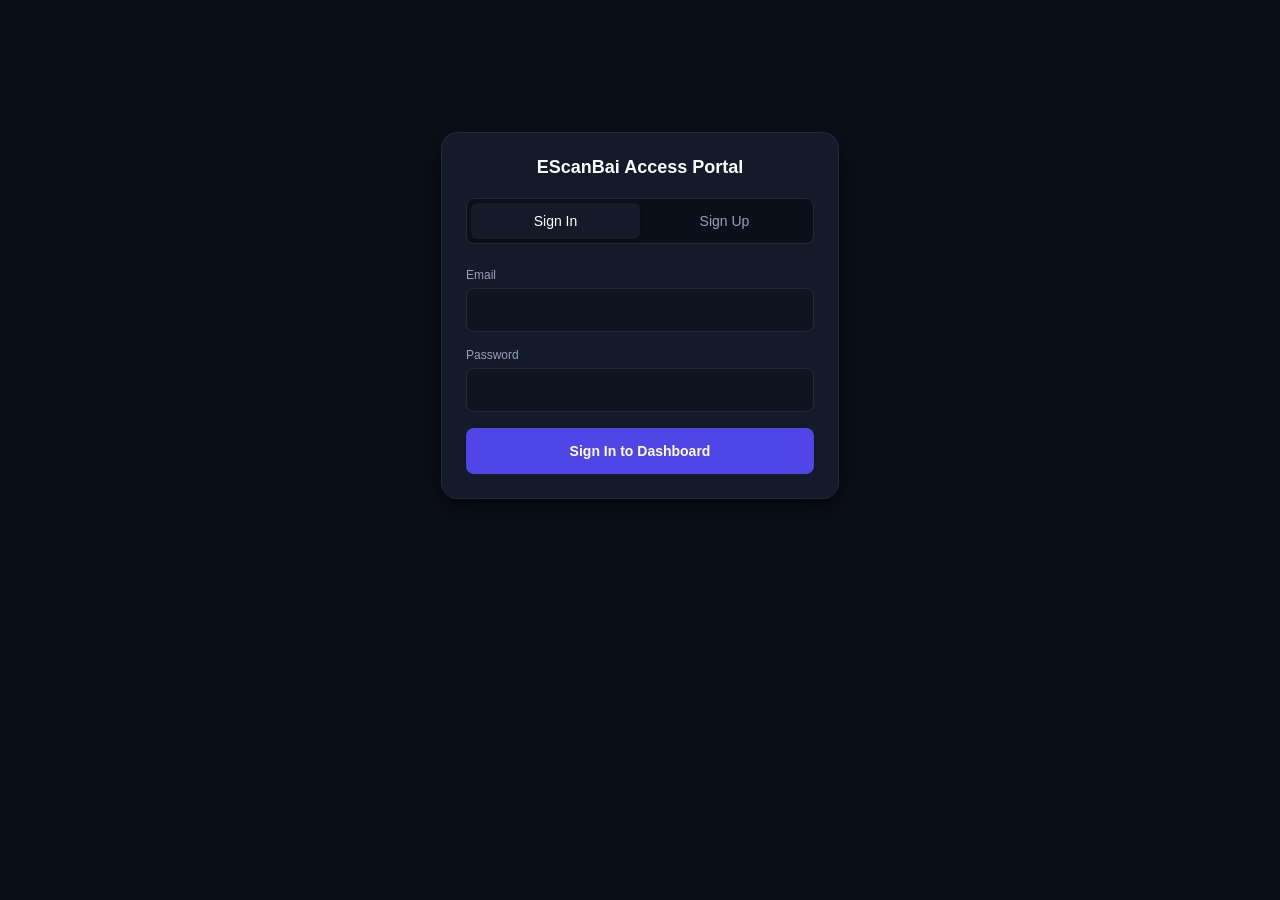
==== index.html @ c9ac32af "Add initial HTML structure for EScanBai" ====
<!DOCTYPE html>
<html lang="en">
<head>
    <meta charset="UTF-8">
    <meta name="viewport" content="width=device-width, initial-scale=1.0">
    <title>EScanBai</title>
    <meta http-equiv="refresh" content="0; url=login.html">
    <link rel="stylesheet" href="style.css">
</head>
<body data-page="index">
<div class="mobile-frame">
    <div class="card card-login card-center">
        <div class="card-header"><h2>EScanBai</h2></div>
        <a href="login.html" class="btn btn-primary">Continue to Login</a>
    </div>
</div>
<script src="app.js"></script>
</body>
</html>
---- style.css ----
:root {
    --bg-dark: #0B0F19;
    --card-bg: #151A28;
    --primary-accent: #4F46E5;
    --primary-hover: #4338CA;
    --text-main: #F8FAFC;
    --text-muted: #94A3B8;
    --border-color: #1E293B;
    --success-green: #10B981;
    --success-hover: #059669;
    --danger-red: #F87171;
}
* { box-sizing: border-box; margin: 0; padding: 0; font-family: -apple-system, BlinkMacSystemFont, "Segoe UI", Roboto, Helvetica, Arial, sans-serif; }
[hidden] { display: none !important; }
html { -webkit-text-size-adjust: 100%; scroll-behavior: smooth; scroll-padding-top: 80px; }
body { background-color: var(--bg-dark); color: var(--text-main); display: flex; justify-content: center; align-items: flex-start; min-height: 100vh; min-height: 100dvh; }
.mobile-frame { width: 100%; max-width: 430px; min-height: 100vh; min-height: 100dvh; padding: 24px 16px; display: flex; flex-direction: column; gap: 16px; }
.view { display: flex; flex-direction: column; gap: 16px; }

.card { background-color: var(--card-bg); border: 1px solid var(--border-color); border-radius: 16px; padding: 24px; box-shadow: 0 8px 24px rgba(0,0,0,0.6); }
.card-login { margin-top: 12vh; }
.card-center { text-align: center; }
.card-header { margin-bottom: 20px; }
.card-header h2 { font-size: 18px; font-weight: 600; text-align: center; margin-bottom: 6px; }
.card-header p { font-size: 13px; color: var(--text-muted); text-align: center; line-height: 1.4; }

.form-group { margin-bottom: 16px; }
.form-row { display: flex; flex-wrap: wrap; gap: 0 12px; }
.form-row .form-group { flex: 1 1 120px; min-width: 0; }
.form-group label { display: block; font-size: 12px; font-weight: 500; margin-bottom: 6px; color: var(--text-muted); }
.form-control { width: 100%; background-color: rgba(11,15,25,0.6); border: 1px solid var(--border-color); color: var(--text-main); padding: 12px 14px; border-radius: 8px; font-size: 16px; transition: border-color .2s, box-shadow .2s; }
select.form-control { appearance: none; -webkit-appearance: none; padding-right: 36px; background-image: url("data:image/svg+xml;utf8,<svg xmlns='http://www.w3.org/2000/svg' width='12' height='8' viewBox='0 0 12 8'><path d='M1 1l5 5 5-5' fill='none' stroke='%2394A3B8' stroke-width='2' stroke-linecap='round'/></svg>"); background-repeat: no-repeat; background-position: right 14px center; }
select.form-control option { background-color: var(--card-bg); color: var(--text-main); }
.form-control:focus { outline: none; border-color: var(--primary-accent); box-shadow: 0 0 0 2px rgba(79,70,229,0.2); }

.btn { display: inline-block; text-align: center; text-decoration: none; width: 100%; padding: 14px; border: 1px solid transparent; border-radius: 8px; font-size: 14px; font-weight: 600; cursor: pointer; color: #fff; transition: background-color .2s, transform .2s; }
.btn:focus-visible, .tab:focus-visible, .app-nav a:focus-visible { outline: 2px solid var(--primary-accent); outline-offset: 2px; }
.btn:disabled { opacity: .6; cursor: not-allowed; transform: none; }
.btn-primary { background-color: var(--primary-accent); }
.btn-primary:hover:not(:disabled) { background-color: var(--primary-hover); transform: translateY(-1px); }
.btn-success { background-color: var(--success-green); }
.btn-success:hover:not(:disabled) { background-color: var(--success-hover); transform: translateY(-1px); }
.btn-outline { background-color: transparent; border-color: var(--border-color); color: var(--text-main); }
.btn-outline:hover { background-color: var(--border-color); }
.button-stack { display: flex; flex-direction: column; gap: 10px; }

.tabs { display: flex; background-color: var(--bg-dark); border-radius: 8px; margin-bottom: 24px; padding: 4px; border: 1px solid var(--border-color); }
.tab { flex: 1; text-align: center; padding: 10px; font-size: 14px; font-weight: 500; cursor: pointer; color: var(--text-muted); background: none; border: none; border-radius: 6px; transition: background-color .2s, color .2s; }
.tab.active { background-color: var(--card-bg); color: #fff; box-shadow: 0 2px 4px rgba(0,0,0,0.2); }

.app-nav { position: sticky; top: 0; z-index: 10; display: flex; gap: 4px; padding: 4px; background-color: var(--card-bg); border: 1px solid var(--border-color); border-radius: 12px; box-shadow: 0 4px 12px rgba(0,0,0,0.4); }
.app-nav a { flex: 1; text-align: center; padding: 10px 4px; font-size: 13px; font-weight: 500; color: var(--text-muted); text-decoration: none; border-radius: 8px; white-space: nowrap; transition: background-color .2s, color .2s; }
.app-nav a:hover { background-color: var(--border-color); color: var(--text-main); }
.app-nav a.active { background-color: var(--primary-accent); color: #fff; }

.table-container { width: 100%; max-height: 320px; overflow: auto; -webkit-overflow-scrolling: touch; border: 1px solid var(--border-color); border-radius: 10px; }
.audit-table { width: 100%; min-width: 380px; border-collapse: collapse; font-size: 13px; }
.audit-table th, .audit-table td { padding: 10px 12px; text-align: left; white-space: nowrap; border-bottom: 1px solid var(--border-color); }
.audit-table th { position: sticky; top: 0; background-color: var(--card-bg); color: var(--text-muted); font-weight: 500; font-size: 12px; z-index: 1; }
.audit-table tbody tr:last-child td { border-bottom: none; }
.audit-table .empty-row td { text-align: center; white-space: normal; color: var(--text-muted); padding: 24px 12px; }
.history-actions { display: flex; align-items: center; justify-content: space-between; gap: 12px; margin-top: 14px; }
.history-count { font-size: 12px; color: var(--text-muted); }
.btn-danger-outline { width: auto; padding: 9px 16px; font-size: 13px; background-color: transparent; border-color: rgba(248,113,113,0.5); color: var(--danger-red); }
.btn-danger-outline:hover:not(:disabled) { background-color: rgba(248,113,113,0.12); }
.status-present { display: inline-block; padding: 3px 10px; border-radius: 999px; font-size: 12px; font-weight: 600; color: var(--success-green); background-color: rgba(16,185,129,0.15); }

#qr-container { background-color: #fff; padding: 16px; border-radius: 12px; margin: 15px auto; display: inline-block; max-width: 100%; box-shadow: 0 4px 15px rgba(0,0,0,0.2); }
#live-qr { width: 200px; max-width: 100%; height: auto; aspect-ratio: 1 / 1; display: block; }
.student-name { font-size: 18px; margin-top: 10px; margin-bottom: 4px; overflow-wrap: anywhere; }
.student-meta { font-size: 13px; color: var(--text-muted); margin-bottom: 4px; overflow-wrap: anywhere; }
.student-meta.last { margin-bottom: 24px; }

.greeting { padding: 4px 4px 0; }
.greeting h1 { font-size: 22px; font-weight: 700; line-height: 1.25; overflow-wrap: anywhere; }
.greeting p { font-size: 13px; color: var(--text-muted); margin-top: 4px; }
.form-message { font-size: 13px; color: var(--danger-red); margin-bottom: 12px; }
.form-message:empty { display: none; }
.scan-feedback { margin-top: 14px; padding: 12px 14px; border-radius: 8px; font-size: 13px; font-weight: 500; line-height: 1.4; }
.scan-feedback:empty { display: none; }
.scan-feedback.success { color: var(--success-green); background-color: rgba(16,185,129,0.12); border: 1px solid rgba(16,185,129,0.4); }
.scan-feedback.error { color: var(--danger-red); background-color: rgba(248,113,113,0.12); border: 1px solid rgba(248,113,113,0.4); }

@media (prefers-reduced-motion: reduce) { * { transition: none !important; } html { scroll-behavior: auto; } }
@media (max-width: 480px) {
    .mobile-frame { padding: 16px 12px; gap: 12px; }
    .view { gap: 12px; }
    .card { padding: 18px 16px; border-radius: 14px; }
    .card-login { margin-top: 5vh; }
    .form-row .form-group { flex-basis: 100%; }
    .audit-table th, .audit-table td { padding: 9px 10px; font-size: 12px; }
    .app-nav a { font-size: 12px; padding: 10px 2px; }
}
@media (max-width: 340px) { #live-qr { width: 160px; } .card { padding: 16px 12px; } }
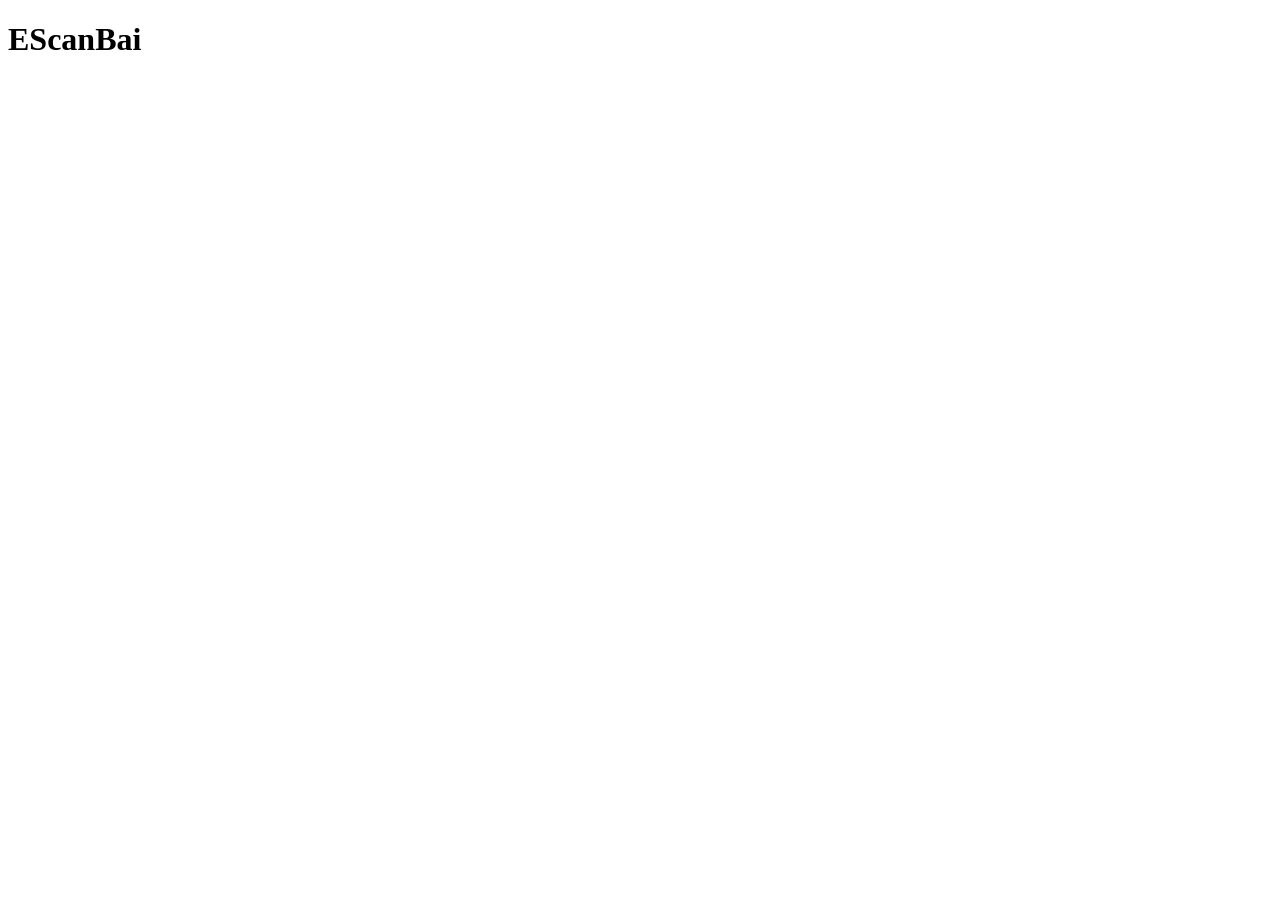
==== commit 5c5f1f4c: "Refactor index.html structure and links" ====
--- a/index.html
+++ b/index.html
@@ -3,17 +3,15 @@
 <head>
     <meta charset="UTF-8">
     <meta name="viewport" content="width=device-width, initial-scale=1.0">
+    <meta name="theme-color" content="#0B0F19">
     <title>EScanBai</title>
-    <meta http-equiv="refresh" content="0; url=login.html">
-    <link rel="stylesheet" href="style.css">
+    <noscript><meta http-equiv="refresh" content="0; url=login.html"></noscript>
+    <link rel="stylesheet" href="css/style.css">
 </head>
 <body data-page="index">
-<div class="mobile-frame">
-    <div class="card card-login card-center">
-        <div class="card-header"><h2>EScanBai</h2></div>
-        <a href="login.html" class="btn btn-primary">Continue to Login</a>
-    </div>
-</div>
-<script src="app.js"></script>
+<main class="auth-shell">
+    <h1 class="brand brand-lg">EScan<span>Bai</span></h1>
+</main>
+<script src="js/common.js"></script>
 </body>
 </html>
